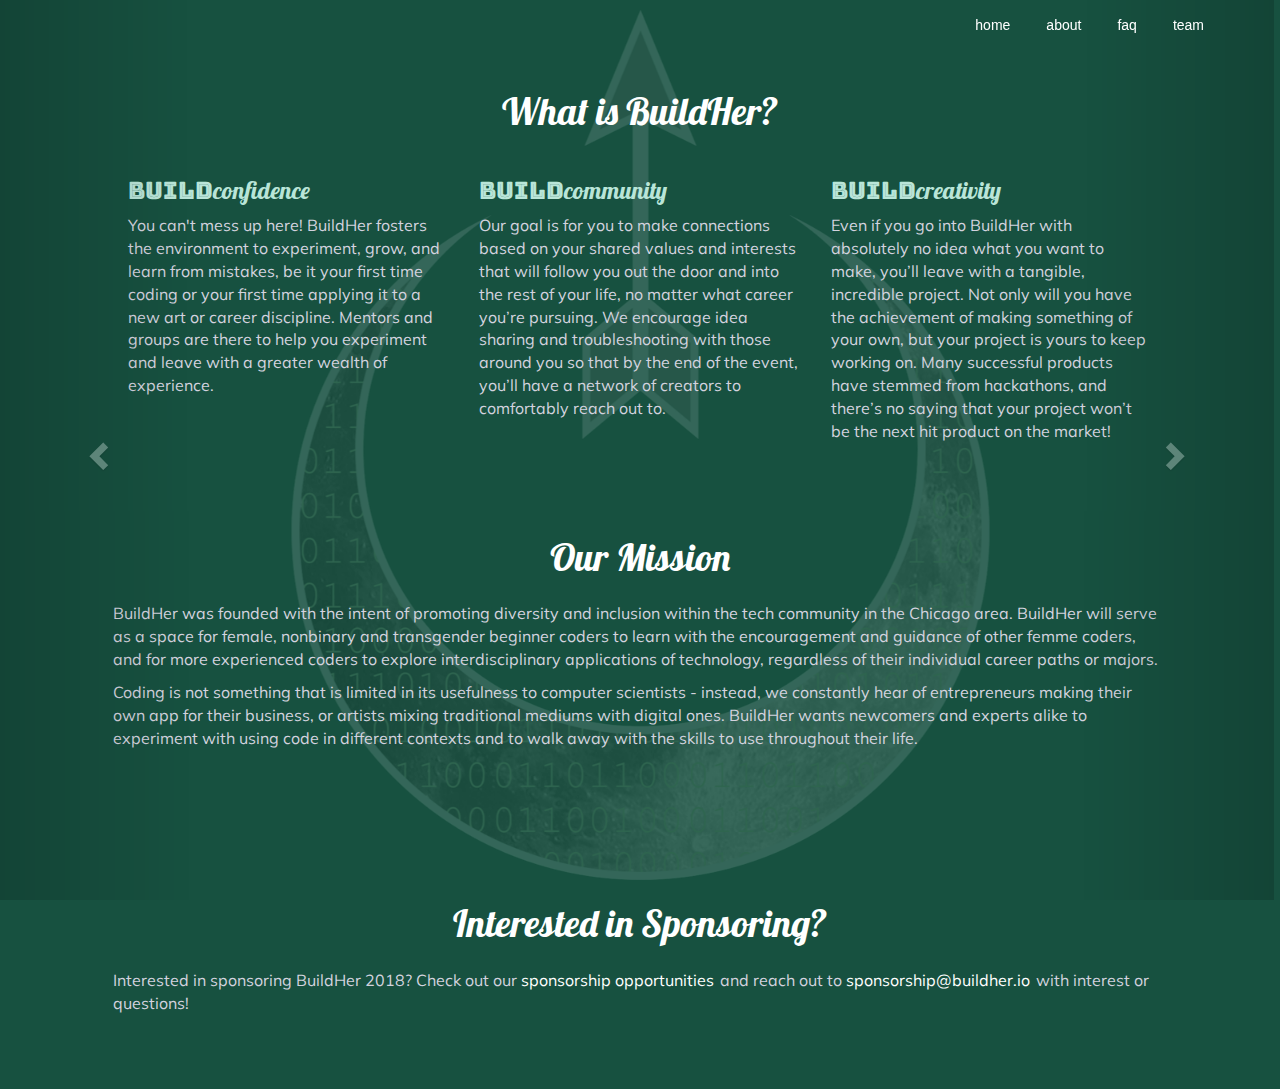
==== about.html @ f8135918 "2018 Website update" ====
<!DOCTYPE html>
<html lang="en">
<head>
	<title>BuildHer Hackathon</title>
	<meta charset="utf-8">
	<meta http-equiv="X-UA-Compatible" content="IE=edge">
	<meta name="viewport" content="width=device-width, initial-scale=1">
	<!--Favicon-->
	<link href="images/favicon.ico" rel="shortcut icon" type="image/x-icon">
	<!--CSS-->
	<!-- Latest compiled and minified CSS -->
	<link rel="stylesheet" href="https://maxcdn.bootstrapcdn.com/bootstrap/3.3.7/css/bootstrap.min.css">
    <link rel="stylesheet" href ="style.css" type="text/css">
    <!--Fonts-->
    <link href="https://fonts.googleapis.com/css?family=Bungee+Inline|Lobster|Muli" rel="stylesheet">
	<!-- jQuery library -->
	<script src="https://ajax.googleapis.com/ajax/libs/jquery/3.2.1/jquery.min.js"></script>
	<!-- Latest compiled JavaScript -->
	<script src="https://maxcdn.bootstrapcdn.com/bootstrap/3.3.7/js/bootstrap.min.js"></script>
</head>

<body class="about">
<!--Nav Bar-->
<nav class="navbar navbar-static-top">
    <div class="navbar-header">
      <button type="button" class="navbar-toggle collapsed" data-toggle="collapse" data-target="#navbar" aria-expanded="false" aria-controls="navbar">
        <span class="sr-only">Toggle navigation</span>
        <span class="icon-bar" style="background-color:gray;"></span>
        <span class="icon-bar" style="background-color:gray;"></span>
        <span class="icon-bar" style="background-color:gray;"></span>
      </button>
    </div>
    <div class="container">
        <div id="navbar" class="collapse navbar-collapse">
          <ul class="nav navbar-nav navbar-right">
            <li><a href="index.html">home</a></li>
            <li><a href="about.html">about</a></li>
            <li><a href="faq.html">faq</a></li>
            <li><a href="team.html">team</a></li>
          </ul>
        </div>
      </div>
</nav>

<!--About Boxes-->
<div class="row about">
  <h3 class="header-text">What is BuildHer?</h3>
  <div class="col-sm-4">
  	<h1 class="about">Build<span class="her">confidence</span></h1>
	<p class="about body-text">You can't mess up here! BuildHer fosters the environment to experiment, grow, and learn from mistakes, be it your first time coding or your first time applying it to a new art or career discipline. Mentors and groups are there to help you experiment and leave with a greater wealth of experience.</p>
  </div>
  <div class="col-sm-4">
  	<h1 class="about">Build<span class="her">community</span></h1>
	<p class="about body-text">Our goal is for you to make connections based on your shared values and interests that will follow you out the door and into the rest of your life, no matter what career you’re pursuing. We encourage idea sharing and troubleshooting with those around you so that by the end of the event, you’ll have a network of creators to comfortably reach out to.</p>
  </div>
  <div class="col-sm-4">
  	<h1 class="about">Build<span class="her">creativity</span></h1>
	<p class="about body-text">Even if you go into BuildHer with absolutely no idea what you want to make, you’ll leave with a tangible, incredible project. Not only will you have the achievement of making something of your own, but your project is yours to keep working on. Many successful products have stemmed from hackathons, and there’s no saying that your project won’t be the next hit product on the market!</p>
  </div>
</div>

<!--Mission Section-->
<div class="row about">
	<h3 class="header-text">Our Mission</h3>
	<p class="about body-text">BuildHer was founded with the intent of promoting diversity and inclusion within the tech community in the Chicago area. BuildHer will serve as a space for female, nonbinary and transgender beginner coders to learn with the encouragement and guidance of other femme coders, and for more experienced coders to explore interdisciplinary applications of technology, regardless of their individual career paths or majors. </p>
	<p class="about body-text">Coding is not something that is limited in its usefulness to computer scientists - instead, we constantly hear of entrepreneurs making their own app for their business, or artists mixing traditional mediums with digital ones. BuildHer wants newcomers and experts alike to experiment with using code in different contexts and to walk away with the skills to use throughout their life. </p>
	<br><br><br>
</div>

<!--Sponsorship-->
<div class="row about">
  <h3 class="header-text">Interested in Sponsoring?</h3>
  <p class="about body-text">Interested in sponsoring BuildHer 2018? Check out our <a href="files/2018sponsor.pdf" id="sponsorlink">sponsorship opportunities</a>and reach out to <a href="mailto:sponsorship@buildher.io">sponsorship@buildher.io</a>with interest or questions!</p>
</div>

<!-- Left and right controls -->
<a class="left carousel-control" href="index.html" data-slide="prev">
    <span class="glyphicon glyphicon-chevron-left"></span>
    <span class="sr-only">Previous</span>
</a>
<a class="right carousel-control" href="faq.html" data-slide="next">
    <span class="glyphicon glyphicon-chevron-right"></span>
    <span class="sr-only">Next</span>
</a>


<!-- Bootstrap core JavaScript
================================================== -->
<!-- Placed at the end of the document so the pages load faster -->
<script src="https://ajax.googleapis.com/ajax/libs/jquery/1.12.4/jquery.min.js"></script>
<script>window.jQuery || document.write('<script src="../../assets/js/vendor/jquery.min.js"><\/script>')</script>
<script src="../../dist/js/bootstrap.min.js"></script>
<!-- IE10 viewport hack for Surface/desktop Windows 8 bug -->
<script src="../../assets/js/ie10-viewport-bug-workaround.js"></script>
</body>
</html>
---- style.css ----
body, html {
	height: 100%;
}
body {
	background-image: url(images/logo-transparent.png);
	background-repeat: no-repeat;
	background-position: center;
	background-size: contain;
	background-attachment: fixed;

	height: 100%;
	width: 100%;
	margin: 0;
	padding: 0;
	overflow: auto;
}
body.home, body.team {
	background-color: #2f306d;
}
body.about {
	background-color: #175140;
}
body.faq {
	background-color: #921860;
}
a {
	display: inline-block;
	margin: 0 6px 0 0;
}
a:link {
	color: white;
}
a:visited, a:hover, a:active {
	color: white;
}
.body-text {
	font-family: 'Muli', sans-serif;
	color: #d3d3df;
	font-size: 16px;
}
.header-text {
	font-family: 'Lobster';
	text-align: center;
	font-size: 38px;
	color: white;
	padding-bottom: 14px;
}
.her {
	font-family: 'Lobster',cursive;
}
.carousel-control {
	opacity: 0.3;
	min-height: 100%;
	position: fixed;
}

/* Home Page*/
.home-info {
	text-align: center;
}
h1.home {
	font-family: 'Bungee Inline', cursive;
	font-size: 72px;
	color: white;
	letter-spacing: 1px;
	line-height: 75px;
	text-decoration: none;
	padding-bottom: 12px;
}
h3.home {
	font-family: 'Lobster',cursive;
	font-size: 24px;
	color: #ceddff;
}
h2.home {
	font-family: 'Muli',cursive;
	font-size: 24px;
	color: #ceddff;
}
#tagline{
	margin-top: 25px;
}
#date{
	text-align: right;
	padding-right: 20px;
}
#location{
	text-align: left;
	padding-left: 20px;
	border-left: solid #d3d3df;
}
.datelocation {
	display: inline-block;
}
#ascii1, #ascii2 {
	position: absolute;
	width: 25%;
	min-width: 200px;
	opacity: 0.8;
}
#ascii1 {
	top: 0;
	left: 0;
}
#ascii2 {
	bottom: 0;
	right: 0;
}

/* Social Media Section */
.fa, #social-media {
	color: #ceddff;
	text-decoration: none;
	font-size: 14px;
	margin-top: 24px;
	padding-left: 10px;
}
#email:hover, #facebook:hover, #twitter:hover, #instagram:hover, #medium:hover {
	animation: bounce 0.9s;
}
@keyframes bounce {
	0%, 30%, 60%, 90% {
		-webkit-transform: translateY(0);
		transform: translateY(0);
	}
	40% {
		-webkit-transform: translateY(-20px);
		transform: translateY(-20px);
	}
	80% {
		-webkit-transform: translateY(-10px);
		transform: translateY(-10px);
	}
}


/* About Page*/
div.about {
	padding: 0% 10% 5% 10%;
}
h1.about {
	font-family: 'Bungee Inline', cursive;
	font-size: 24px;
	color: #b9e5d8;
}

/* FAQ Page */
div.faq {
	padding: 0% 10% 0% 10%;
}
h1.faq {
	font-family: 'Bungee Inline', cursive;
	color: #f7cbe6;
	font-size: 20px;
}

/* Team Page */
div.team {
	padding: 0% 20% 5% 20%;
}
h2.team {
	font-family: 'Bungee Inline', cursive;
	font-size: 20px;
	color: #ceddff;
}
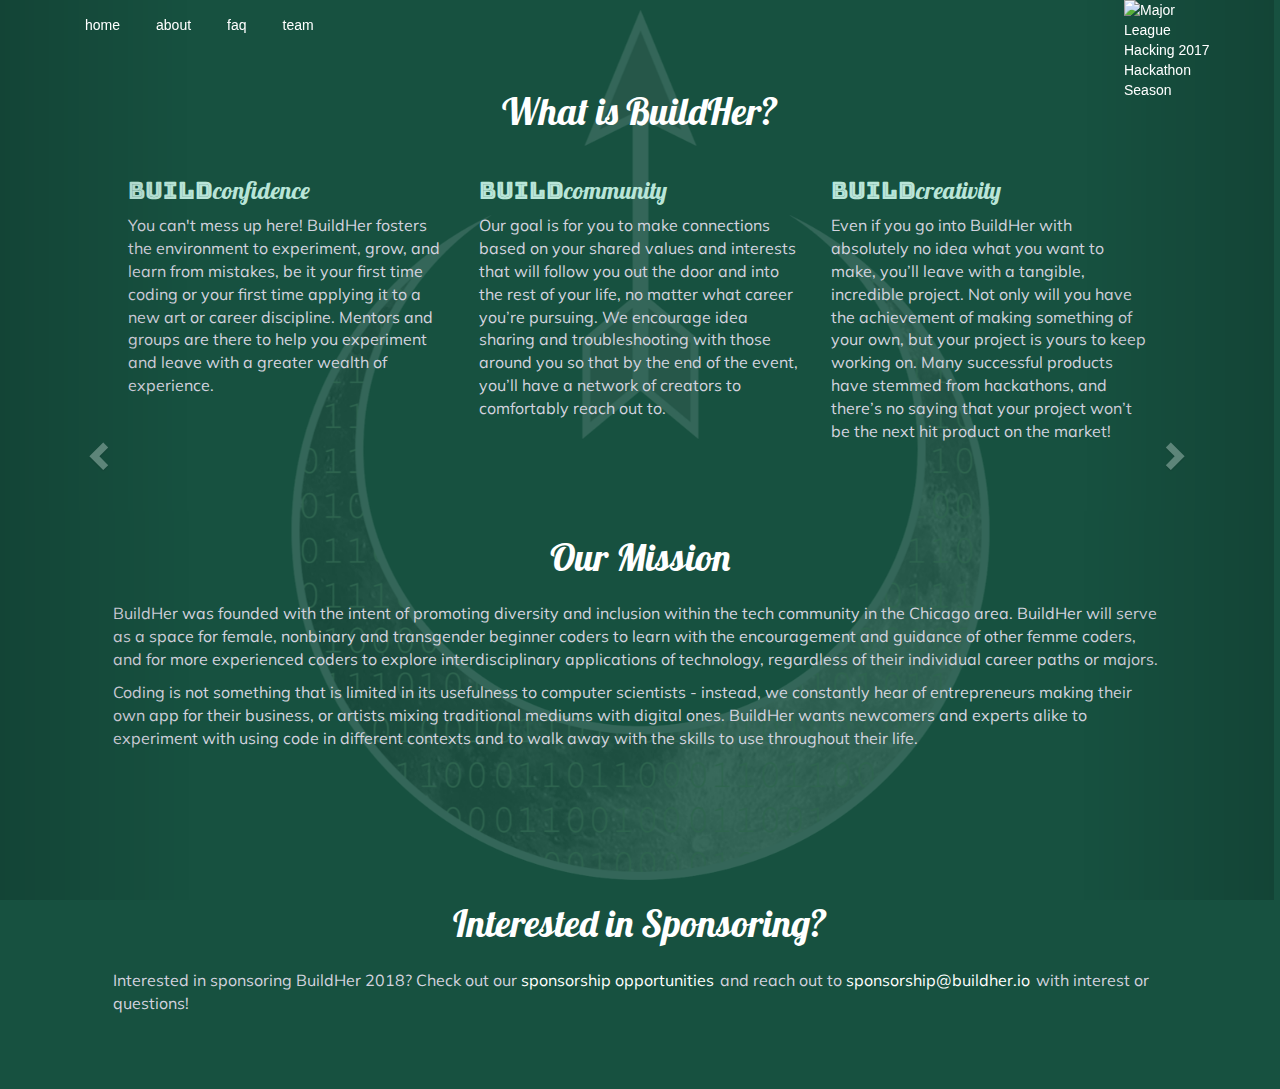
==== commit 50184675: "MLH Trust Badge" ====
--- a/about.html
+++ b/about.html
@@ -32,7 +32,7 @@
     </div>
     <div class="container">
         <div id="navbar" class="collapse navbar-collapse">
-          <ul class="nav navbar-nav navbar-right">
+          <ul class="nav navbar-nav navbar-left">
             <li><a href="index.html">home</a></li>
             <li><a href="about.html">about</a></li>
             <li><a href="faq.html">faq</a></li>
@@ -89,8 +89,10 @@
 <!-- Placed at the end of the document so the pages load faster -->
 <script src="https://ajax.googleapis.com/ajax/libs/jquery/1.12.4/jquery.min.js"></script>
 <script>window.jQuery || document.write('<script src="../../assets/js/vendor/jquery.min.js"><\/script>')</script>
-<script src="../../dist/js/bootstrap.min.js"></script>
+<!-- <script src="../../dist/js/bootstrap.min.js"></script> -->
 <!-- IE10 viewport hack for Surface/desktop Windows 8 bug -->
-<script src="../../assets/js/ie10-viewport-bug-workaround.js"></script>
+<!-- <script src="../../assets/js/ie10-viewport-bug-workaround.js"></script> -->
+
+<a id="mlh-trust-badge" style="display:block;max-width:100px;min-width:60px;position:fixed;right:50px;top:0;width:10%;z-index:10000" href="https://mlh.io/seasons/na-2018/events?utm_source=na-2018&utm_medium=TrustBadge&utm_campaign=na-2018&utm_content=white" target="_blank"><img src="https://s3.amazonaws.com/logged-assets/trust-badge/2018/white.svg" alt="Major League Hacking 2017 Hackathon Season" style="width:100%"></a>
 </body>
 </html>--- a/style.css
+++ b/style.css
@@ -46,7 +46,7 @@
 	padding-bottom: 14px;
 }
 .her {
-	font-family: 'Lobster',cursive;
+	font-family: 'Lobster';
 }
 .carousel-control {
 	opacity: 0.3;
@@ -57,9 +57,25 @@
 /* Home Page*/
 .home-info {
 	text-align: center;
+	margin: 0 auto;
 }
+/*.home-info-parent {
+  position: fixed;
+  left: 0;
+  top: 0;
+  width: 100%;
+  height: 100vh;
+  display: flex;
+  overflow: auto;
+}
+.home-info-child {
+  text-align: center;
+  margin: auto;
+  width: 100%;
+  height: 50%;
+}*/
 h1.home {
-	font-family: 'Bungee Inline', cursive;
+	font-family: 'Bungee Inline';
 	font-size: 72px;
 	color: white;
 	letter-spacing: 1px;
@@ -68,12 +84,12 @@
 	padding-bottom: 12px;
 }
 h3.home {
-	font-family: 'Lobster',cursive;
+	font-family: 'Lobster';
 	font-size: 24px;
 	color: #ceddff;
 }
 h2.home {
-	font-family: 'Muli',cursive;
+	font-family: 'Muli';
 	font-size: 24px;
 	color: #ceddff;
 }
@@ -105,6 +121,14 @@
 #ascii2 {
 	bottom: 0;
 	right: 0;
+}
+#apply-button {
+	background-color: #ceddff;
+	font-family: 'Lobster';
+	color: #2f306d;
+	font-size: 24px;
+	margin: 10px;
+	border: solid white 2px;
 }
 
 /* Social Media Section */
@@ -139,7 +163,7 @@
 	padding: 0% 10% 5% 10%;
 }
 h1.about {
-	font-family: 'Bungee Inline', cursive;
+	font-family: 'Bungee Inline';
 	font-size: 24px;
 	color: #b9e5d8;
 }
@@ -149,7 +173,7 @@
 	padding: 0% 10% 0% 10%;
 }
 h1.faq {
-	font-family: 'Bungee Inline', cursive;
+	font-family: 'Bungee Inline';
 	color: #f7cbe6;
 	font-size: 20px;
 }
@@ -159,7 +183,7 @@
 	padding: 0% 20% 5% 20%;
 }
 h2.team {
-	font-family: 'Bungee Inline', cursive;
+	font-family: 'Bungee Inline';
 	font-size: 20px;
 	color: #ceddff;
 }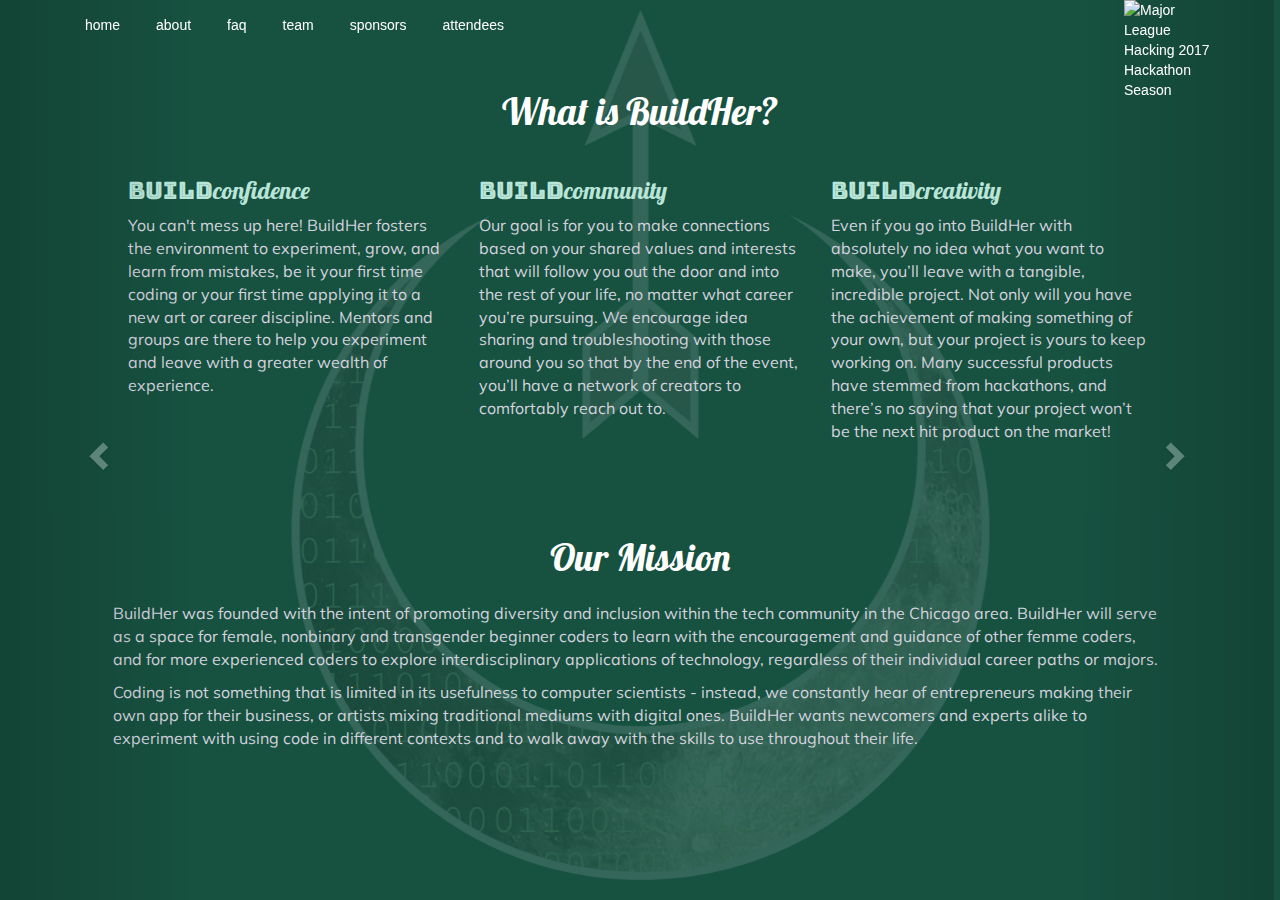
==== commit be8a06c6: "Attendee booklet" ====
--- a/about.html
+++ b/about.html
@@ -37,6 +37,8 @@
             <li><a href="about.html">about</a></li>
             <li><a href="faq.html">faq</a></li>
             <li><a href="team.html">team</a></li>
+            <li><a href="sponsors.html">sponsors</a></li>
+            <li><a href="dayof.html">attendees</a></li>
           </ul>
         </div>
       </div>
@@ -68,10 +70,10 @@
 </div>
 
 <!--Sponsorship-->
-<div class="row about">
+<!-- <div class="row about">
   <h3 class="header-text">Interested in Sponsoring?</h3>
   <p class="about body-text">Interested in sponsoring BuildHer 2018? Check out our <a href="files/2018sponsor.pdf" id="sponsorlink">sponsorship opportunities</a>and reach out to <a href="mailto:sponsorship@buildher.io">sponsorship@buildher.io</a>with interest or questions!</p>
-</div>
+</div> -->
 
 <!-- Left and right controls -->
 <a class="left carousel-control" href="index.html" data-slide="prev">
@@ -89,9 +91,6 @@
 <!-- Placed at the end of the document so the pages load faster -->
 <script src="https://ajax.googleapis.com/ajax/libs/jquery/1.12.4/jquery.min.js"></script>
 <script>window.jQuery || document.write('<script src="../../assets/js/vendor/jquery.min.js"><\/script>')</script>
-<!-- <script src="../../dist/js/bootstrap.min.js"></script> -->
-<!-- IE10 viewport hack for Surface/desktop Windows 8 bug -->
-<!-- <script src="../../assets/js/ie10-viewport-bug-workaround.js"></script> -->
 
 <a id="mlh-trust-badge" style="display:block;max-width:100px;min-width:60px;position:fixed;right:50px;top:0;width:10%;z-index:10000" href="https://mlh.io/seasons/na-2018/events?utm_source=na-2018&utm_medium=TrustBadge&utm_campaign=na-2018&utm_content=white" target="_blank"><img src="https://s3.amazonaws.com/logged-assets/trust-badge/2018/white.svg" alt="Major League Hacking 2017 Hackathon Season" style="width:100%"></a>
 </body>
--- a/style.css
+++ b/style.css
@@ -17,10 +17,10 @@
 body.home, body.team {
 	background-color: #2f306d;
 }
-body.about {
+body.about, body.sponsors {
 	background-color: #175140;
 }
-body.faq {
+body.faq, body.dayof {
 	background-color: #921860;
 }
 a {
@@ -91,6 +91,12 @@
 h2.home {
 	font-family: 'Muli';
 	font-size: 24px;
+	color: #ceddff;
+}
+h4.home {
+	font-family: 'Muli';
+	font-weight: bold;
+	font-size: 18px;
 	color: #ceddff;
 }
 #tagline{
@@ -186,4 +192,140 @@
 	font-family: 'Bungee Inline';
 	font-size: 20px;
 	color: #ceddff;
+}
+
+/* Sponsors Page */
+.sponsor-row {
+	padding: 0% 10% 0% 10%;
+	text-align: center;
+	max-width: 100%;
+}
+.sponsor-image {
+	margin: 0 auto;
+	padding: 20px 10px 20px 10px;
+}
+img.platinum {
+	max-width: 100%;
+	width: 700px;
+}
+img.gold {
+	width: 450px;
+}
+img.silver {
+	width: 300px;
+}
+img.bronze {
+	width: 200px;
+}
+
+/* Day Of Page */
+#booklet {
+	display: none;
+}
+div.dayof {
+	padding: 0% 15% 5% 15%;
+}
+div.dayof-section {
+	display: none;
+}
+#resources-sect {
+	display: block;
+}
+h1.dayof {
+	font-family: 'Bungee Inline';
+	color: #f7cbe6;
+	font-size: 20px;
+	text-align: center;
+}
+h2.dayof, h3.dayof {
+	font-family: 'Bungee Inline';
+	color: #d3d3df;
+	font-size: 16px;
+	text-align: center;
+	padding: 10px;
+}
+h3.dayof {
+	font-family: 'Lobster';
+}
+p.dayof {
+	font-family: 'Muli';
+	color: #d3d3df;
+	font-size: 16px;
+}
+p.recruiting {
+	font-family: 'Bungee Inline';
+	padding-top: 15px;
+}
+p.time {
+	color: #f7cbe6;
+	margin: 0 auto;
+}
+p.loc {
+	color: #d3d3df;
+	margin: 0 auto;
+}
+p.event {
+	color: white;
+}
+button.dayof {
+	background-color: #d3d3df;
+	font-family: 'Muli';
+	color: #921860;
+	font-size: 18px;
+	border: solid white 2px;
+	margin: 0 auto;
+	text-align: center;
+}
+button.dayof:hover {
+	background-color: #f7cbe6;
+}
+#dayof-button {
+	text-align: center;
+}
+div.access {
+	margin: 0 auto;
+	text-align: center;
+	padding: 20px;
+}
+img.dayof {
+	width: 90%;
+	max-width: 600px;
+	padding: 15px;
+}
+div.dayof-map {
+	text-align: center;
+	display: block;
+}
+div.dayof-tabs {
+	text-align: center;
+}
+.tab {
+	background-color: white;
+	font-family: 'Muli';
+	font-size: 14px;
+	color: #921860;
+	padding: 6px;
+	margin: 0 auto;
+	width: 23%;
+	max-width: 200px;
+	border: none;
+	text-align: center;
+}
+.tab:hover {
+	background-color: #f7cbe6;
+}
+div.schedule {
+	padding-top: 0px;
+	padding-bottom: 0px;
+}
+.sched-col1, .sched-col2 {
+	margin: 0 auto;
+	display: inline-block;
+	padding: 2px;
+}
+.sched-col1 {
+	width: 35%;
+}
+.sched-col2 {
+	width: 60%;
 }